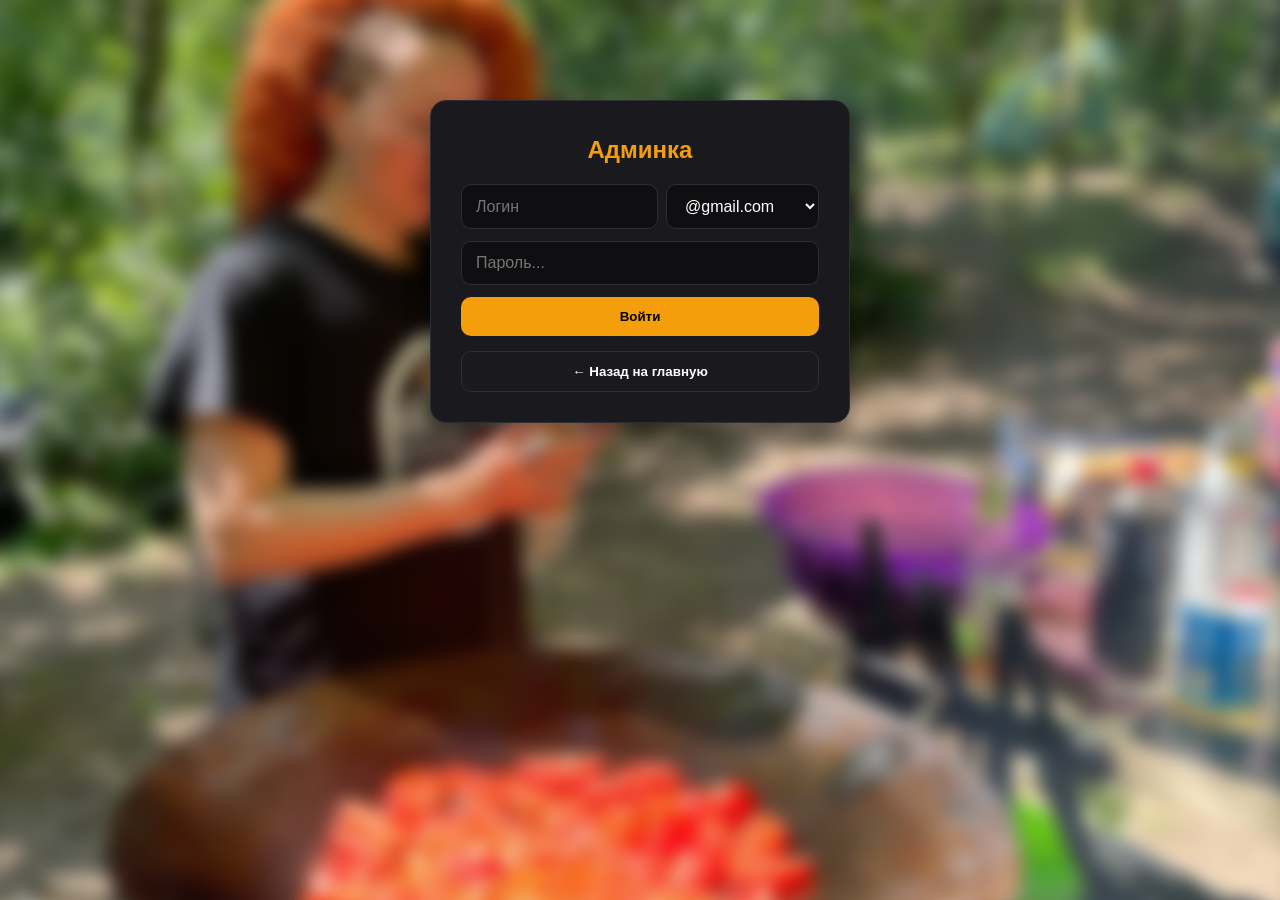
==== pages/admin.html @ cfd78422 "Добавил поддержку различных типов повторения событий: ежедневное, еженедельное, ежемесячное и ежегод" ====
<!DOCTYPE html>
<html lang="ru">
<head>
    <meta charset="UTF-8" />
    <meta name="viewport" content="width=device-width, initial-scale=1.0" />
    <title>Админка БУХЛОЧАТ</title>
    <link rel="stylesheet" href="../css/admin.css" />
</head>
<body>
    <div class="container">
        <div class="topbar hidden" id="topbar">
            <a href="../index.html" class="logo">БУХЛОЧАТ</a>
            <div class="topbar-actions">
                <button class="btn secondary" id="view-toggle" onclick="toggleStatsView()">Статистика</button>
                <a href="../index.html" class="btn secondary">На главную</a>
                <button class="btn secondary" onclick="logoutAdmin()">Выйти</button>
            </div>
        </div>

        <div id="auth-block">
            <div class="auth-box">
                <h2>Админка</h2>
                <div style="display: flex; gap: 8px;">
                    <input type="text" id="admin-email" placeholder="Логин" autocomplete="username" style="flex: 1; min-width: 0;" />
                    <select id="admin-email-domain" style="width: auto;">
                        <option value="@gmail.com">@gmail.com</option>
                        <option value="@mail.ru">@mail.ru</option>
                        <option value="@yandex.ru">@yandex.ru</option>
                        <option value="@outlook.com">@outlook.com</option>
                        <option value="@icloud.com">@icloud.com</option>
                    </select>
                </div>
                <input type="password" id="admin-password" placeholder="Пароль..." />
                <button class="btn" style="width:100%;" onclick="checkAdminLogin()">Войти</button>
                <div id="admin-error" class="error-msg">Неверный пароль.</div>
                <div style="display: flex; gap: 10px; margin-top: 15px;">
                    <button class="btn secondary" style="flex: 1;" onclick="goBackToHub()">← Назад на главную</button>
                </div>
            </div>
        </div>

        <div id="dashboard" class="dashboard hidden">
            <section class="panel">
                <h3 id="event-form-title">Добавить событие</h3>
                <input type="text" id="event-title" placeholder="Название события" />
                <input type="date" id="event-date" />
                <label class="event-recurrence" for="event-recurrence">Повторение</label>
                <select id="event-recurrence">
                    <option value="">Не повторять</option>
                    <option value="daily">Ежедневно</option>
                    <option value="weekly">Еженедельно</option>
                    <option value="monthly">Ежемесячно</option>
                    <option value="yearly">Ежегодно</option>
                </select>
                <input type="time" id="event-time" />
                <input type="text" id="event-location" placeholder="Место или ссылка на карту" />
                <textarea id="event-description" placeholder="Описание события"></textarea>
                <input type="number" id="event-limit" value="30" min="1" placeholder="Лимит участников" />

                <div class="admin-actions">
                    <button type="button" id="save-event-button" onclick="saveEvent()">Сохранить событие</button>
                    <button type="button" class="secondary" onclick="resetForm()">Очистить</button>
                </div>

<div class="admin-actions">
                    <button type="button" class="success" onclick="syncEventsWithServer('save')">💾 Сохранить в Supabase</button>
                    <button type="button" class="info" onclick="syncEventsWithServer('load')">🔄 Загрузить из Supabase</button>
                </div>
                <div class="admin-actions">
                    <button type="button" class="secondary" onclick="backupEventsToStorage()">☁️ Бэкап в Storage (events.json)</button>
                    <button type="button" class="secondary" onclick="restoreEventsFromStorage()">♻️ Восстановить из бэкапа</button>
                </div>
                <p style="color: var(--text-muted); font-size: 0.9rem; margin-top: 12px;">JSON хранится только как резервная копия в Supabase Storage (BHCH_DATA/data). Рабочие данные живут в базе.</p>
                <div id="events-status" class="status-message hidden" role="status" aria-live="polite"></div>
            </section>

            <section class="panel">
                <h3>Список событий</h3>
                <div id="events-list" class="event-list"></div>
            </section>

            <section class="panel">
                <h3 id="birthday-form-title">Добавить день рождения</h3>
                <input type="text" id="birthday-name" placeholder="Имя" maxlength="120" />
                <input type="date" id="birthday-date" />
                <div class="admin-actions">
                    <button type="button" id="save-birthday-button" onclick="saveBirthday()">Сохранить день рождения</button>
                    <button type="button" class="secondary" onclick="resetBirthdayForm()">Очистить</button>
                </div>

<div class="admin-actions">
                    <button type="button" class="success" onclick="syncBirthdaysWithServer('save')">💾 Сохранить в Supabase</button>
                    <button type="button" class="info" onclick="syncBirthdaysWithServer('load')">🔄 Загрузить из Supabase</button>
                </div>
                <div class="admin-actions">
                    <button type="button" class="secondary" onclick="backupBirthdaysToStorage()">☁️ Бэкап в Storage (birthdays.json)</button>
                    <button type="button" class="secondary" onclick="restoreBirthdaysFromStorage()">♻️ Восстановить из бэкапа</button>
                </div>
                <p style="color: var(--text-muted); font-size: 0.9rem; margin-top: 12px;">JSON хранится только как резервная копия в Supabase Storage (BHCH_DATA/data). Рабочие данные живут в базе.</p>
                <button type="button" id="legacy-birthday-draft" class="secondary hidden" style="width:100%; margin-top: 12px;" onclick="migrateBirthdayDraft()">Импортировать старый локальный черновик</button>
                <div id="birthday-status" class="status-message hidden" role="status" aria-live="polite"></div>
            </section>

            <section class="panel">
                <h3>Список дней рождения</h3>
                <div id="birthdays-list" class="event-list"></div>
            </section>

            <section class="panel">
                <h3 id="holiday-form-title">Добавить праздник</h3>
                <input type="text" id="holiday-name" placeholder="Название праздника" maxlength="120" />
                <input type="text" id="holiday-date" placeholder="ММ-ДД (например, 05-09)" maxlength="5" />
                <select id="holiday-event-type">
                    <option value="general">Общий праздник</option>
                    <option value="moto">Мото-событие</option>
                </select>
                <div class="admin-actions">
                    <button type="button" id="save-holiday-button" onclick="saveHoliday()">Сохранить праздник</button>
                    <button type="button" class="secondary" onclick="resetHolidayForm()">Очистить</button>
                </div>
<div class="admin-actions">
                    <button type="button" class="success" onclick="syncHolidaysWithServer('save')">💾 Сохранить в Supabase</button>
                    <button type="button" class="info" onclick="syncHolidaysWithServer('load')">🔄 Загрузить из Supabase</button>
                </div>
                <div class="admin-actions">
                    <button type="button" class="secondary" onclick="backupHolidaysToStorage()">☁️ Бэкап в Storage (holidays.json)</button>
                    <button type="button" class="secondary" onclick="restoreHolidaysFromStorage()">♻️ Восстановить из бэкапа</button>
                </div>
                <p style="color: var(--text-muted); font-size: 0.9rem; margin-top: 12px;">JSON хранится только как резервная копия в Supabase Storage (BHCH_DATA/data). Рабочие данные живут в базе.</p>
                <button type="button" id="legacy-holiday-draft" class="secondary hidden" style="width:100%; margin-top: 12px;" onclick="migrateHolidayDraft()">Импортировать старый локальный черновик</button>
                <div id="holiday-status" class="status-message hidden" role="status" aria-live="polite"></div>
            </section>

            <section class="panel">
                <h3>Список праздников</h3>
                <div id="holidays-list" class="event-list"></div>
            </section>

            <section class="panel">
                <h3 id="hub-question-form-title">Добавить вопрос входа</h3>
                <input type="text" id="hub-question-text" placeholder="Вопрос" maxlength="300" />
                <input type="text" id="hub-question-answer" placeholder="Правильный ответ" maxlength="200" autocomplete="off" />
                <textarea id="hub-question-description" placeholder="Описание (видно только админу)" maxlength="2000"></textarea>
                <label for="hub-question-from">Доступен с</label>
                <input type="date" id="hub-question-from" />
                <label for="hub-question-to">Доступен по</label>
                <input type="date" id="hub-question-to" />
                <div class="admin-actions">
                    <button type="button" id="save-hub-question-button" onclick="saveHubQuestion()">Сохранить вопрос</button>
                    <button type="button" class="secondary" onclick="resetHubQuestionForm()">Очистить</button>
                </div>
                <p style="color: var(--text-muted); font-size: 0.9rem; margin-top: 12px;">Ответ хранится в базе только в виде хэша и не отображается. При редактировании оставьте поле ответа пустым, чтобы не менять его. Пустые даты — без ограничений. Если подходящих вопросов несколько, на входе показывается случайный.</p>
                <div class="admin-actions">
                    <button type="button" class="info" onclick="loadAdminHubQuestions()">🔄 Загрузить из Supabase</button>
                </div>
                <div id="hub-question-status" class="status-message hidden" role="status" aria-live="polite"></div>
            </section>

            <section class="panel">
                <h3>Вопросы входа на хаб</h3>
                <div id="hub-questions-list" class="event-list"></div>
            </section>

            <section class="panel">
                <h3 id="gallery-category-form-title">Добавить категорию галереи</h3>
                <input type="text" id="gallery-category-name" placeholder="Название категории" maxlength="60" />
                <div class="admin-actions">
                    <button type="button" id="save-gallery-category-button" onclick="saveGalleryCategory()">Сохранить категорию</button>
                    <button type="button" class="secondary" onclick="resetGalleryCategoryForm()">Очистить</button>
                </div>
                <div class="admin-actions">
                    <button type="button" class="info" onclick="loadAdminGallery()">🔄 Загрузить из Supabase</button>
                </div>
                <div id="gallery-category-status" class="status-message hidden" role="status" aria-live="polite"></div>
            </section>

            <section class="panel">
                <h3>Категории галереи</h3>
                <div id="gallery-categories-list" class="event-list"></div>
            </section>

            <section class="panel">
                <h3>Загрузить фото</h3>
                <select id="gallery-upload-category"></select>
                <input type="text" id="gallery-upload-caption" placeholder="Подпись (необязательно, для всех выбранных фото)" maxlength="200" />
                <input type="file" id="gallery-upload-files" accept="image/jpeg,image/png,image/webp,image/gif" multiple />
                <div class="admin-actions">
                    <button type="button" id="upload-gallery-button" onclick="uploadGalleryPhotos()">📤 Загрузить в Storage</button>
                </div>
                <p style="color: var(--text-muted); font-size: 0.9rem; margin-top: 12px;">JPG, PNG, WebP или GIF до 10 МБ. Для каждого фото автоматически создаётся уменьшенная копия для плёнки; оригинал открывается по клику.</p>
                <div id="gallery-photo-status" class="status-message hidden" role="status" aria-live="polite"></div>
            </section>

            <section class="panel">
                <h3>Фото галереи</h3>
                <div id="gallery-photos-list" class="event-list"></div>
            </section>

            <section class="panel">
                <h3>Пользователи</h3>
                <div class="admin-actions">
                    <button type="button" class="info" onclick="loadAdminUsers()">🔄 Обновить список</button>
                </div>
                <div id="users-list" class="event-list"></div>
                <div id="users-status" class="status-message hidden" role="status" aria-live="polite"></div>
            </section>
        </div>
    
        <div id="stats-view" class="dashboard hidden">
<section class="panel">
                <h3>Посещаемость</h3>
                <div class="stats-cards" id="visit-cards"></div>
                <div class="stats-range">
                    <label for="stats-days">Период графика:</label>
                    <select id="stats-days" onchange="loadStats()">
                        <option value="14">14 дней</option>
                        <option value="30" selected>30 дней</option>
                        <option value="90">90 дней</option>
                    </select>
                    <button class="btn secondary" onclick="loadStats()">Обновить</button>
                </div>
                <div class="stats-chart" id="visit-chart"></div>
            </section>

            <section class="panel">
                <h3>Хранилище (BHCH_DATA)</h3>
                <div class="stats-cards" id="storage-cards"></div>
                <div id="storage-folders"></div>
            </section>
        </div>
    </div>

    <script src="../js/supabase-config.js"></script>
    <script src="../js/supabase.js"></script>
    <script src="../js/gallery-utils.js"></script>
    <script src="../js/admin.js"></script>
    <script src="../js/stats.js"></script>
</body>
</html>
---- css/admin.css ----
body::before {
    content: "";
    position: fixed;
    inset: 0;
    z-index: -1;
    background-image: url('../images/bg.jpg');
    background-size: cover;
    background-position: center;
    background-repeat: no-repeat;
    filter: blur(8px);
    transform: scale(1.1);
}

:root {
    --bg-color: #121214;
    --card-bg: #1a1a1e;
    --text-main: #ffffff;
    --text-muted: #a1a1aa;
    --accent: #f59e0b;
    --accent-hover: #d97706;
    --danger: #ef4444;
    --success: #10b981;
    --border: #2d2d34;
    --soft: #0f0f11;
}

* {
    box-sizing: border-box;
    margin: 0;
    padding: 0;
    font-family: 'Segoe UI', Roboto, Helvetica, Arial, sans-serif;
}

body {
    background-color: var(--bg-color);
    color: var(--text-main);
    line-height: 1.6;
    min-height: 100vh;
    padding: 20px;
}

.container {
    max-width: 1100px;
    margin: 0 auto;
}

.topbar {
    display: flex;
    justify-content: space-between;
    align-items: center;
    margin-bottom: 20px;
    gap: 15px;
}

.logo {
    font-size: 1.8rem;
    font-weight: 800;
    color: var(--accent);
    text-decoration: none;
}

.topbar-actions {
    display: flex;
    gap: 12px;
    align-items: center;
    flex-wrap: wrap;
}

.btn, button {
    position: relative;
    overflow: hidden;
    border: none;
    border-radius: 10px;
    cursor: pointer;
    font-weight: 700;
    transition: background 0.2s ease, transform 0.15s ease, box-shadow 0.2s ease;
}

.btn:hover, button:hover {
    transform: translateY(-1px);
    box-shadow: 0 6px 16px rgba(0, 0, 0, 0.35);
}

.btn:active, button:active {
    transform: translateY(1px) scale(0.96);
    box-shadow: 0 1px 4px rgba(0, 0, 0, 0.4);
    transition-duration: 0.05s;
}

.btn:focus-visible, button:focus-visible {
    outline: 2px solid var(--accent);
    outline-offset: 2px;
}

.btn:disabled, button:disabled {
    cursor: not-allowed;
    opacity: 0.6;
    transform: none;
    box-shadow: none;
}

.btn .ripple, button .ripple {
    position: absolute;
    border-radius: 50%;
    background: rgba(255, 255, 255, 0.45);
    transform: scale(0);
    animation: button-ripple 0.55s ease-out forwards;
    pointer-events: none;
}

@keyframes button-ripple {
    to {
        transform: scale(1);
        opacity: 0;
    }
}

@media (prefers-reduced-motion: reduce) {
    .btn, button {
        transition: background 0.2s ease;
    }

    .btn:hover, button:hover,
    .btn:active, button:active {
        transform: none;
    }

    .btn .ripple, button .ripple {
        display: none;
    }
}

.btn {
    padding: 12px 18px;
    background: var(--accent);
    color: #000;
    text-decoration: none;
    display: inline-block;
    text-align: center;
}

.btn:hover, button:hover {
    background: var(--accent-hover);
}

.btn.secondary {
    background: transparent;
    border: 1px solid var(--border);
    color: var(--text-main);
}

.btn.secondary:hover {
    background: rgba(255,255,255,0.05);
}

.auth-box {
    max-width: 420px;
    margin: 80px auto 0;
    background: var(--card-bg);
    border: 1px solid var(--border);
    border-radius: 16px;
    padding: 30px;
    text-align: center;
    box-shadow: 0 10px 25px rgba(0,0,0,0.4);
}

.auth-box h2 {
    margin-bottom: 15px;
    color: var(--accent);
}

.auth-box p {
    color: var(--text-muted);
    margin-bottom: 15px;
}

.event-recurrence {
    display: flex;
    align-items: center;
    gap: 8px;
    margin: 0 0 12px;
    color: var(--text-muted);
    cursor: pointer;
}

.event-recurrence input {
    width: 18px;
    height: 18px;
    margin: 0;
    accent-color: var(--accent);
}

input, textarea, select {
    width: 100%;
    background: var(--soft);
    border: 1px solid var(--border);
    border-radius: 10px;
    padding: 12px 14px;
    color: var(--text-main);
    margin-bottom: 12px;
    font-size: 1rem;
    outline: none;
}

input:focus, textarea:focus, select:focus {
    border-color: var(--accent);
}

textarea {
    min-height: 90px;
    resize: vertical;
}

.error-msg, .status-message {
    margin-top: 8px;
    font-size: 0.9rem;
}

.error-msg {
    display: none;
    color: var(--danger);
}

.status-message {
    margin-top: 12px;
    padding: 10px 12px;
    border-radius: 8px;
    border: 1px solid var(--border);
    background: rgba(16,185,129,0.08);
    color: var(--success);
}

.status-message.error {
    background: rgba(239,68,68,0.08);
    color: #fca5a5;
}

.hidden {
    display: none !important;
}

.dashboard {
    display: grid;
    grid-template-columns: 420px 1fr;
    gap: 20px;
}

.panel {
    background: var(--card-bg);
    border: 1px solid var(--border);
    border-radius: 16px;
    padding: 20px;
}

.panel h3 {
    margin-bottom: 15px;
    color: var(--accent);
}

.event-list {
    display: flex;
    flex-direction: column;
    gap: 14px;
}

.event-item {
    background: var(--soft);
    border: 1px solid var(--border);
    border-radius: 12px;
    padding: 14px;
}

.event-item h4 {
    margin-bottom: 6px;
    font-size: 1.1rem;
}

.event-item p {
    color: var(--text-muted);
    font-size: 0.95rem;
    margin-bottom: 8px;
}

.event-meta {
    display: flex;
    flex-wrap: wrap;
    gap: 8px;
    margin: 10px 0;
}

.tag {
    background: rgba(245, 158, 11, 0.12);
    border: 1px solid rgba(245, 158, 11, 0.35);
    color: #ffd65c;
    border-radius: 999px;
    padding: 5px 10px;
    font-size: 0.75rem;
}

.event-location-link {
    color: inherit;
    text-decoration: underline;
    text-underline-offset: 2px;
}

.event-location-link:hover {
    color: var(--accent);
}

.event-actions {
    display: flex;
    gap: 10px;
    flex-wrap: wrap;
    margin-top: 10px;
}

.event-actions button {
    padding: 8px 12px;
    background: var(--accent);
    color: #000;
    font-weight: 700;
    border-radius: 8px;
}

.event-actions .danger {
    background: rgba(239, 68, 68, 0.18);
    color: #fca5a5;
    border: 1px solid rgba(239, 68, 68, 0.4);
}

.empty {
    color: var(--text-muted);
    padding: 20px 0;
}

.admin-actions {
    display: flex;
    gap: 10px;
    flex-wrap: wrap;
    margin-top: 15px;
}

.admin-actions button {
    padding: 11px 14px;
    background: var(--accent);
    color: #000;
    font-weight: 800;
    border-radius: 10px;
}

.admin-actions .secondary {
    background: transparent;
    border: 1px solid var(--border);
    color: var(--text-main);
}

@media (max-width: 900px) {
    .dashboard { grid-template-columns: 1fr; }
}

.list-more {
    display: flex;
    flex-direction: column;
    gap: 14px;
}

.list-more > summary {
    cursor: pointer;
    padding: 10px 14px;
    border: 1px dashed var(--border);
    border-radius: 12px;
    text-align: center;
    font-weight: 600;
}

.list-more[open] > summary {
    margin-bottom: 14px;
}

.registration-row {
    display: flex;
    align-items: center;
    justify-content: space-between;
    gap: 12px;
}

.registration-row p {
    margin: 4px 0;
}

.registration-row button {
    flex-shrink: 0;
    padding: 6px 12px;
}

.registration-row.pending-delete p {
    text-decoration: line-through;
    opacity: 0.55;
}

.gallery-admin-item {
    display: flex;
    align-items: center;
    gap: 14px;
}

.gallery-admin-thumb {
    flex: 0 0 auto;
    width: 110px;
    height: 80px;
    object-fit: cover;
    border: 1px solid var(--border);
    border-radius: 8px;
    background: #050505;
}

.list-more .gallery-admin-item {
    margin-bottom: 0;
}

.stats-cards { display: grid; grid-template-columns: repeat(auto-fit, minmax(160px, 1fr)); gap: 12px; margin-bottom: 18px; }
.stats-card { background: var(--soft); border: 1px solid var(--border); border-radius: 12px; padding: 14px; text-align: center; }
.stats-value { font-size: 1.9rem; font-weight: 800; color: var(--accent); }
.stats-label { color: var(--text-muted); }
.stats-hint { color: var(--text-muted); font-size: 0.85rem; }
.stats-range { display: flex; align-items: center; gap: 10px; flex-wrap: wrap; margin-bottom: 12px; }
.stats-range select { width: auto; }
.stats-chart { display: flex; align-items: flex-end; gap: 3px; height: 200px; overflow-x: auto; padding-bottom: 4px; }
.stats-bar { flex: 1 0 22px; height: 100%; display: flex; flex-direction: column; justify-content: flex-end; align-items: center; min-width: 22px; }
.stats-bar-fill { width: 100%; background: var(--accent); border-radius: 4px 4px 0 0; min-height: 2px; }
.stats-bar-num { font-size: 0.7rem; color: var(--text-muted); }
.stats-bar-label { font-size: 0.65rem; color: var(--text-muted); writing-mode: vertical-rl; transform: rotate(180deg); margin-top: 4px; }
.stats-table { width: 100%; border-collapse: collapse; }
.stats-table th, .stats-table td { text-align: left; padding: 8px; border-bottom: 1px solid var(--border); }
.error-text { color: var(--danger); }
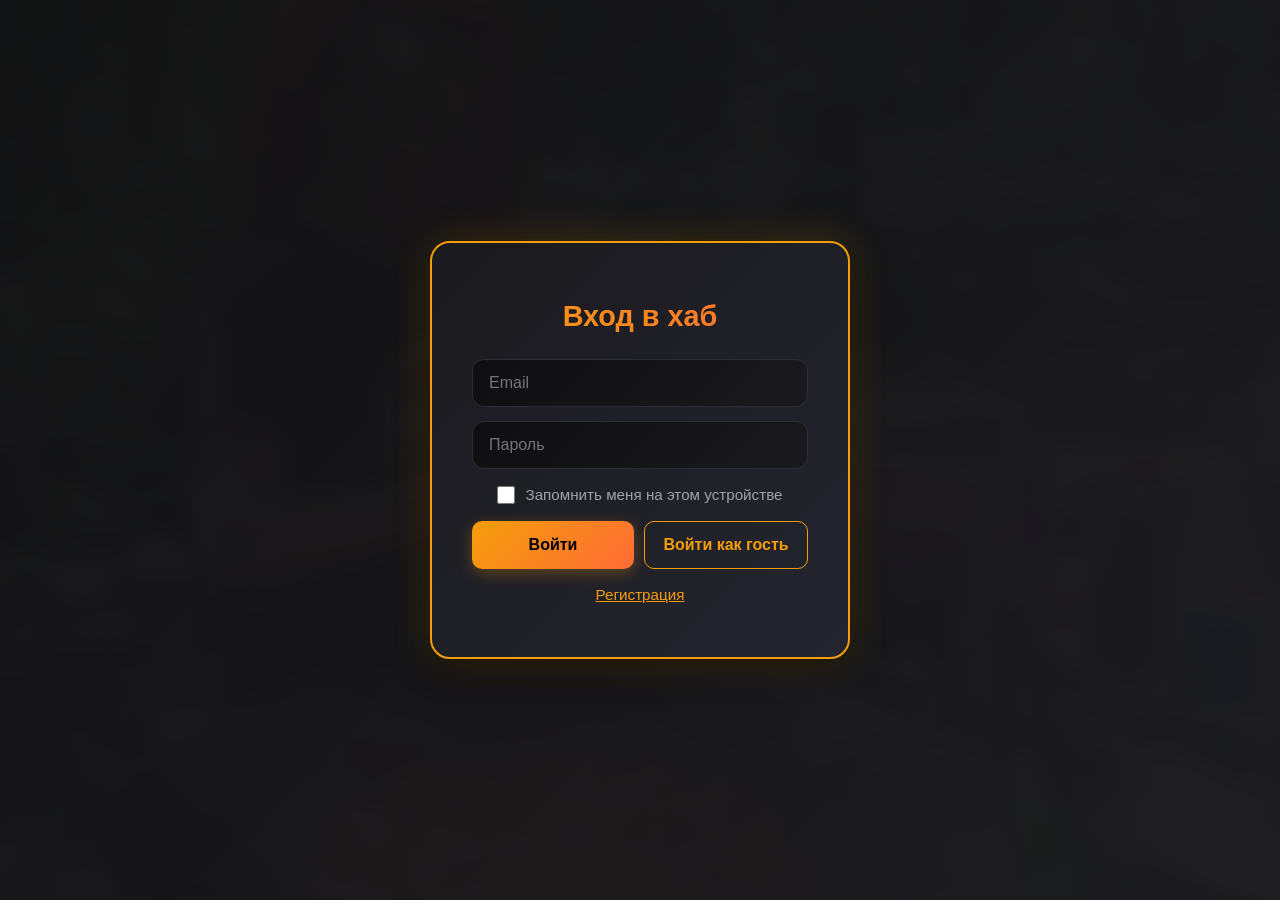
==== commit 97a0371b: "Implement unified login system with session management for participants and admins" ====
--- a/pages/admin.html
+++ b/pages/admin.html
@@ -20,22 +20,7 @@
         <div id="auth-block">
             <div class="auth-box">
                 <h2>Админка</h2>
-                <div style="display: flex; gap: 8px;">
-                    <input type="text" id="admin-email" placeholder="Логин" autocomplete="username" style="flex: 1; min-width: 0;" />
-                    <select id="admin-email-domain" style="width: auto;">
-                        <option value="@gmail.com">@gmail.com</option>
-                        <option value="@mail.ru">@mail.ru</option>
-                        <option value="@yandex.ru">@yandex.ru</option>
-                        <option value="@outlook.com">@outlook.com</option>
-                        <option value="@icloud.com">@icloud.com</option>
-                    </select>
-                </div>
-                <input type="password" id="admin-password" placeholder="Пароль..." />
-                <button class="btn" style="width:100%;" onclick="checkAdminLogin()">Войти</button>
-                <div id="admin-error" class="error-msg">Неверный пароль.</div>
-                <div style="display: flex; gap: 10px; margin-top: 15px;">
-                    <button class="btn secondary" style="flex: 1;" onclick="goBackToHub()">← Назад на главную</button>
-                </div>
+                <p>Проверка доступа…</p>
             </div>
         </div>
 
@@ -196,6 +181,23 @@
                 <div id="gallery-photos-list" class="event-list"></div>
             </section>
 
+            <section class="panel" id="info-panel">
+                <h3>🍉Инфо от Арбузика🍉</h3>
+                <div id="info-editor-form" class="hidden">
+                    <input type="text" id="info-title" placeholder="Заголовок*" maxlength="200" />
+                    <textarea id="info-body" placeholder="Текст" maxlength="5000"></textarea>
+                    <input type="url" id="info-link" placeholder="Ссылка (если есть): https://…" maxlength="500" />
+                    <input type="file" id="info-files" accept="image/jpeg,image/png,image/webp,image/gif" multiple />
+                    <div class="admin-actions">
+                        <button type="button" id="info-add-button" onclick="addInfoPost()">📌 Опубликовать</button>
+                    </div>
+                    <p style="color: var(--text-muted); font-size: 0.9rem; margin-top: 12px;">Картинки (JPG, PNG, WebP, GIF до 10 МБ) попадают в категорию галереи «🍉Инфо от Арбузика🍉».</p>
+                </div>
+                <p id="info-readonly-note" class="hidden" style="color: var(--text-muted);">Добавлять записи может только Арбузик. Удалять может любой администратор.</p>
+                <div id="info-posts-list" class="event-list"></div>
+                <div id="info-status" class="status-message hidden" role="status" aria-live="polite"></div>
+            </section>
+
             <section class="panel">
                 <h3>Пользователи</h3>
                 <div class="admin-actions">
